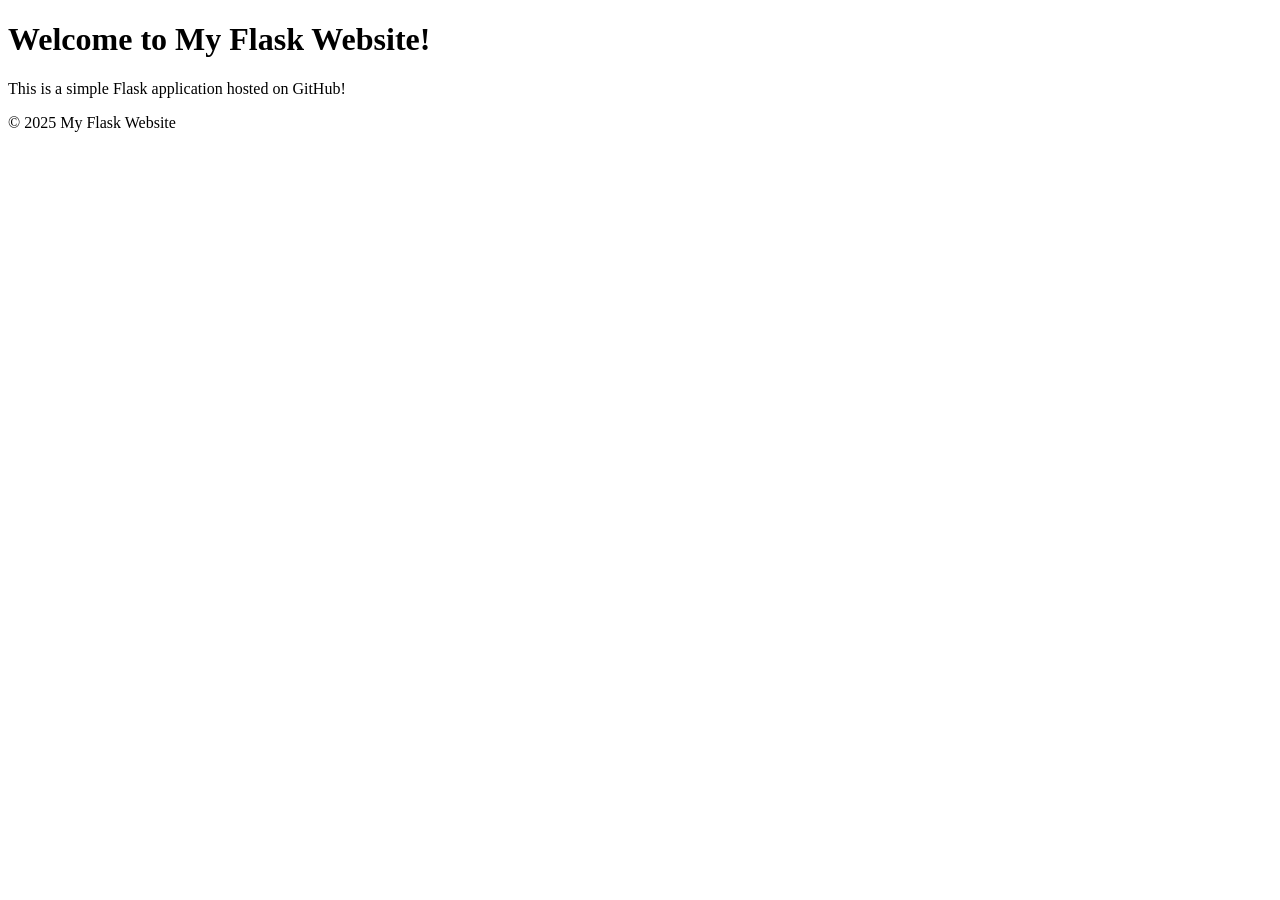
==== index.html @ 29812c1a "first commit" ====
<!DOCTYPE html>
<html lang="en">
<head>
    <meta charset="UTF-8">
    <meta name="viewport" content="width=device-width, initial-scale=1.0">
    <title>Flask Website</title>
    <link rel="stylesheet" href="{{ url_for('static', filename='style.css') }}">
</head>
<body>
    <header>
        <h1>Welcome to My Flask Website!</h1>
    </header>
    <main>
        <p>This is a simple Flask application hosted on GitHub!</p>
    </main>
    <footer>
        <p>&copy; 2025 My Flask Website</p>
    </footer>
</body>
</html>
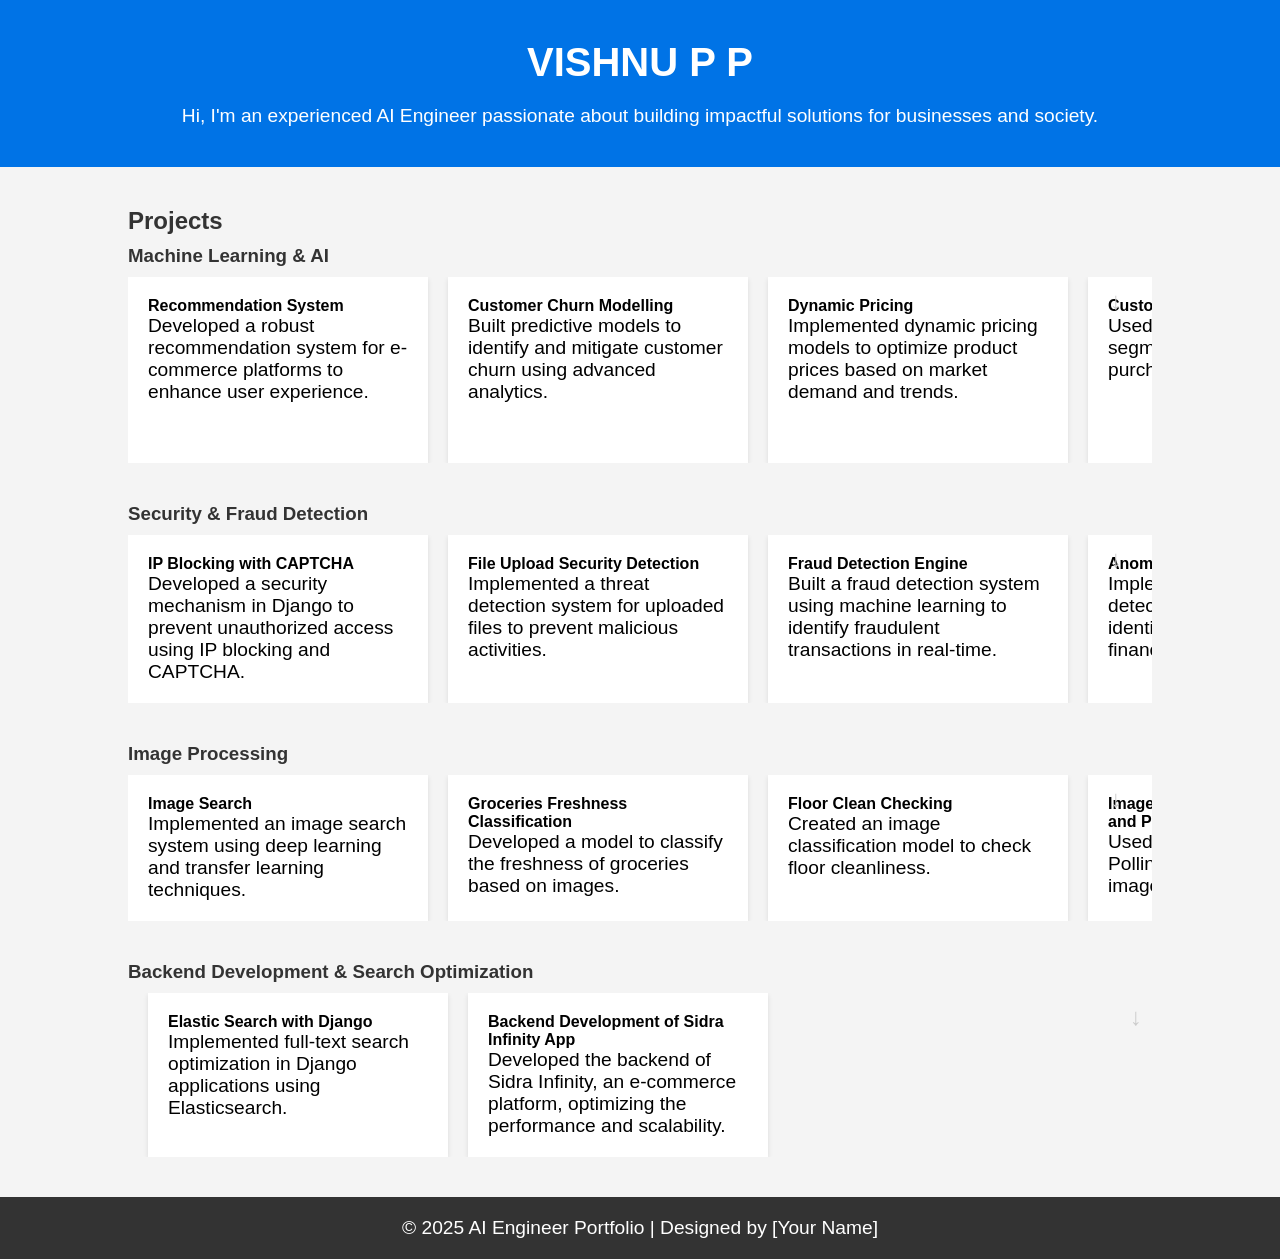
==== commit 10f0899c: "portfolio setup" ====
--- a/index.html
+++ b/index.html
@@ -3,18 +3,137 @@
 <head>
     <meta charset="UTF-8">
     <meta name="viewport" content="width=device-width, initial-scale=1.0">
-    <title>Flask Website</title>
-    <link rel="stylesheet" href="{{ url_for('static', filename='style.css') }}">
+    <title>AI Engineer Portfolio</title>
+    <link rel="stylesheet" href="styles.css">
 </head>
 <body>
     <header>
-        <h1>Welcome to My Flask Website!</h1>
+        <div class="container">
+            <h1>VISHNU P P</h1>
+            <p>Hi, I'm an experienced AI Engineer passionate about building impactful solutions for businesses and society.</p>
+        </div>
     </header>
-    <main>
-        <p>This is a simple Flask application hosted on GitHub!</p>
+
+    <main class="container">
+        <section id="projects">
+            <h2>Projects</h2>
+
+            <div class="project-category">
+                <h3>Machine Learning & AI</h3>
+                <div class="scrolling-banner">
+                    <div class="scroll-indicator">&#8595;</div>
+                    <div class="project-item" onclick="openModal('recommendationSystem')">
+                        <h4>Recommendation System</h4>
+                        <p>Developed a robust recommendation system for e-commerce platforms to enhance user experience.</p>
+                    </div>
+                    <div class="project-item" onclick="openModal('customerChurn')">
+                        <h4>Customer Churn Modelling</h4>
+                        <p>Built predictive models to identify and mitigate customer churn using advanced analytics.</p>
+                    </div>
+                    <div class="project-item" onclick="openModal('dynamicPricing')">
+                        <h4>Dynamic Pricing</h4>
+                        <p>Implemented dynamic pricing models to optimize product prices based on market demand and trends.</p>
+                    </div>
+                    <div class="project-item" onclick="openModal('customerGrouping')">
+                        <h4>Customer Grouping</h4>
+                        <p>Used clustering techniques to segment customers based on purchasing behavior.</p>
+                    </div>
+                    <div class="project-item" onclick="openModal('toxicWordClassification')">
+                        <h4>Toxic Word Classification (using Transformer model)</h4>
+                        <p>Built a model to detect toxic words in user feedback using transformer architecture.</p>
+                    </div>
+                    <div class="project-item" onclick="openModal('sqlQueryAutomation')">
+                        <h4>SQL Query Automation (using LLM and Google PaLM)</h4>
+                        <p>Automated SQL query generation using large language models and Google PaLM for context-based search.</p>
+                    </div>
+                    <div class="project-item" onclick="openModal('customerServiceChatbot')">
+                        <h4>Customer Service Chatbot (using LLM)</h4>
+                        <p>Developed an AI-powered chatbot for automating customer service queries using LLMs.</p>
+                    </div>
+                    <div class="project-item" onclick="openModal('rasaChatbot')">
+                        <h4>Rasa Chatbot</h4>
+                        <p>Built a conversational AI chatbot for customer interaction using Rasa.</p>
+                    </div>
+                </div>
+            </div>
+
+            <div class="project-category">
+                <h3>Security & Fraud Detection</h3>
+                <div class="scrolling-banner">
+                    <div class="scroll-indicator">&#8595;</div>
+                    <div class="project-item" onclick="openModal('ipBlocking')">
+                        <h4>IP Blocking with CAPTCHA</h4>
+                        <p>Developed a security mechanism in Django to prevent unauthorized access using IP blocking and CAPTCHA.</p>
+                    </div>
+                    <div class="project-item" onclick="openModal('fileUploadSecurity')">
+                        <h4>File Upload Security Detection</h4>
+                        <p>Implemented a threat detection system for uploaded files to prevent malicious activities.</p>
+                    </div>
+                    <div class="project-item" onclick="openModal('fraudDetection')">
+                        <h4>Fraud Detection Engine</h4>
+                        <p>Built a fraud detection system using machine learning to identify fraudulent transactions in real-time.</p>
+                    </div>
+                    <div class="project-item" onclick="openModal('anomalyDetection')">
+                        <h4>Anomaly Detection</h4>
+                        <p>Implemented anomaly detection models for identifying unusual patterns in financial transactions.</p>
+                    </div>
+                </div>
+            </div>
+
+            <div class="project-category">
+                <h3>Image Processing</h3>
+                <div class="scrolling-banner">
+                    <div class="scroll-indicator">&#8595;</div>
+                    <div class="project-item" onclick="openModal('imageSearch')">
+                        <h4>Image Search</h4>
+                        <p>Implemented an image search system using deep learning and transfer learning techniques.</p>
+                    </div>
+                    <div class="project-item" onclick="openModal('groceriesFreshness')">
+                        <h4>Groceries Freshness Classification</h4>
+                        <p>Developed a model to classify the freshness of groceries based on images.</p>
+                    </div>
+                    <div class="project-item" onclick="openModal('floorCleanChecking')">
+                        <h4>Floor Clean Checking</h4>
+                        <p>Created an image classification model to check floor cleanliness.</p>
+                    </div>
+                    <div class="project-item" onclick="openModal('imageGeneration')">
+                        <h4>Image Generation (using OpenAI and Pollination in Flask)</h4>
+                        <p>Used OpenAI's DALL·E and Pollination API to generate images in Flask applications.</p>
+                    </div>
+                </div>
+            </div>
+
+            <div class="project-category">
+                <h3>Backend Development & Search Optimization</h3>
+                <div class="scrolling-banner">
+                    <div class="scroll-indicator">&#8595;</div>
+                    <div class="project-item" onclick="openModal('elasticSearch')">
+                        <h4>Elastic Search with Django</h4>
+                        <p>Implemented full-text search optimization in Django applications using Elasticsearch.</p>
+                    </div>
+                    <div class="project-item" onclick="openModal('sidraInfinity')">
+                        <h4>Backend Development of Sidra Infinity App</h4>
+                        <p>Developed the backend of Sidra Infinity, an e-commerce platform, optimizing the performance and scalability.</p>
+                    </div>
+                </div>
+            </div>
+
+        </section>
     </main>
+
+    <div id="projectModal" class="modal">
+        <div class="modal-content">
+            <span class="close-btn" onclick="closeModal()">&times;</span>
+            <div id="modalContent"></div>
+        </div>
+    </div>
+
     <footer>
-        <p>&copy; 2025 My Flask Website</p>
+        <div class="container">
+            <p>&copy; 2025 AI Engineer Portfolio | Designed by [Your Name]</p>
+        </div>
     </footer>
+
+    <script src="scripts.js"></script>
 </body>
 </html>
--- a/styles.css
+++ b/styles.css
@@ -0,0 +1,118 @@
+* {
+    margin: 0;
+    padding: 0;
+    box-sizing: border-box;
+}
+
+body {
+    font-family: Arial, sans-serif;
+    background-color: #f4f4f4;
+}
+
+header {
+    background-color: #0073e6;
+    color: white;
+    padding: 40px 0;
+    text-align: center;
+}
+
+.container {
+    width: 80%;
+    margin: 0 auto;
+}
+
+h1 {
+    font-size: 2.5em;
+    margin-bottom: 20px;
+}
+
+p {
+    font-size: 1.2em;
+}
+
+#projects {
+    margin-top: 40px;
+}
+
+.project-category {
+    margin-bottom: 40px;
+}
+
+h2, h3 {
+    color: #333;
+    margin-bottom: 10px;
+}
+
+.scrolling-banner {
+    position: relative;
+    overflow-x: auto;
+    display: flex;
+    gap: 20px;
+    scroll-snap-type: x mandatory; /* Add scroll snapping */
+    -webkit-overflow-scrolling: touch;
+}
+
+.project-item {
+    background-color: #fff;
+    padding: 20px;
+    width: 300px;
+    box-shadow: 0 2px 5px rgba(0,0,0,0.1);
+    cursor: pointer;
+    transition: transform 0.3s;
+    flex-shrink: 0; /* Prevent items from shrinking */
+    scroll-snap-align: start; /* Align items to start when scrolling */
+}
+
+/* Ensure only 4 items are visible */
+.scrolling-banner::before, .scrolling-banner::after {
+    content: "";
+    flex: 0 0 0;
+    width: 0;
+}
+
+/* Hover effect */
+.project-item:hover {
+    transform: translateY(-10px);
+}
+
+.scroll-indicator {
+    position: absolute;
+    top: 10px;
+    right: 10px;
+    font-size: 1.5em;
+    color: #ccc;
+}
+
+.modal {
+    display: none;
+    position: fixed;
+    z-index: 1;
+    left: 0;
+    top: 0;
+    width: 100%;
+    height: 100%;
+    background-color: rgba(0,0,0,0.5);
+}
+
+.modal-content {
+    background-color: #fff;
+    padding: 20px;
+    margin: 10% auto;
+    width: 60%;
+    border-radius: 5px;
+}
+
+.close-btn {
+    font-size: 2em;
+    position: absolute;
+    top: 10px;
+    right: 10px;
+    cursor: pointer;
+}
+
+footer {
+    text-align: center;
+    padding: 20px;
+    background-color: #333;
+    color: white;
+}
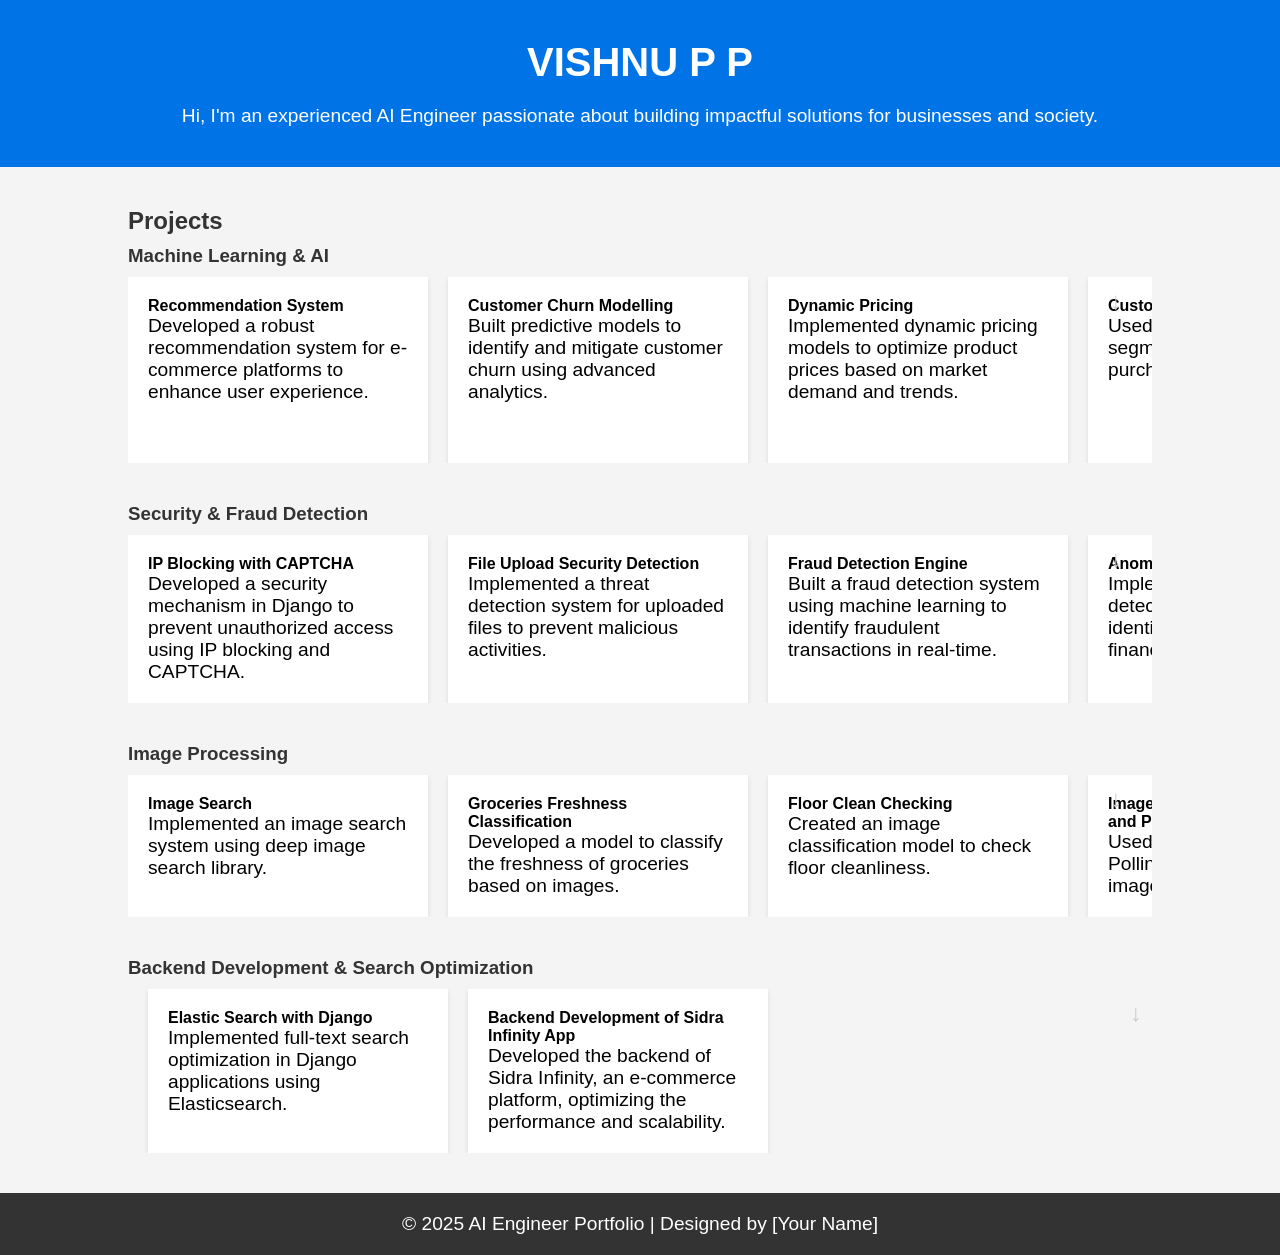
==== commit 485f7750: "image search corrected" ====
--- a/index.html
+++ b/index.html
@@ -86,7 +86,7 @@
                     <div class="scroll-indicator">&#8595;</div>
                     <div class="project-item" onclick="openModal('imageSearch')">
                         <h4>Image Search</h4>
-                        <p>Implemented an image search system using deep learning and transfer learning techniques.</p>
+                        <p>Implemented an image search system using deep image search library.</p>
                     </div>
                     <div class="project-item" onclick="openModal('groceriesFreshness')">
                         <h4>Groceries Freshness Classification</h4>
--- a/styles.css
+++ b/styles.css
@@ -92,6 +92,7 @@
     width: 100%;
     height: 100%;
     background-color: rgba(0,0,0,0.5);
+    overflow: auto;
 }
 
 .modal-content {
